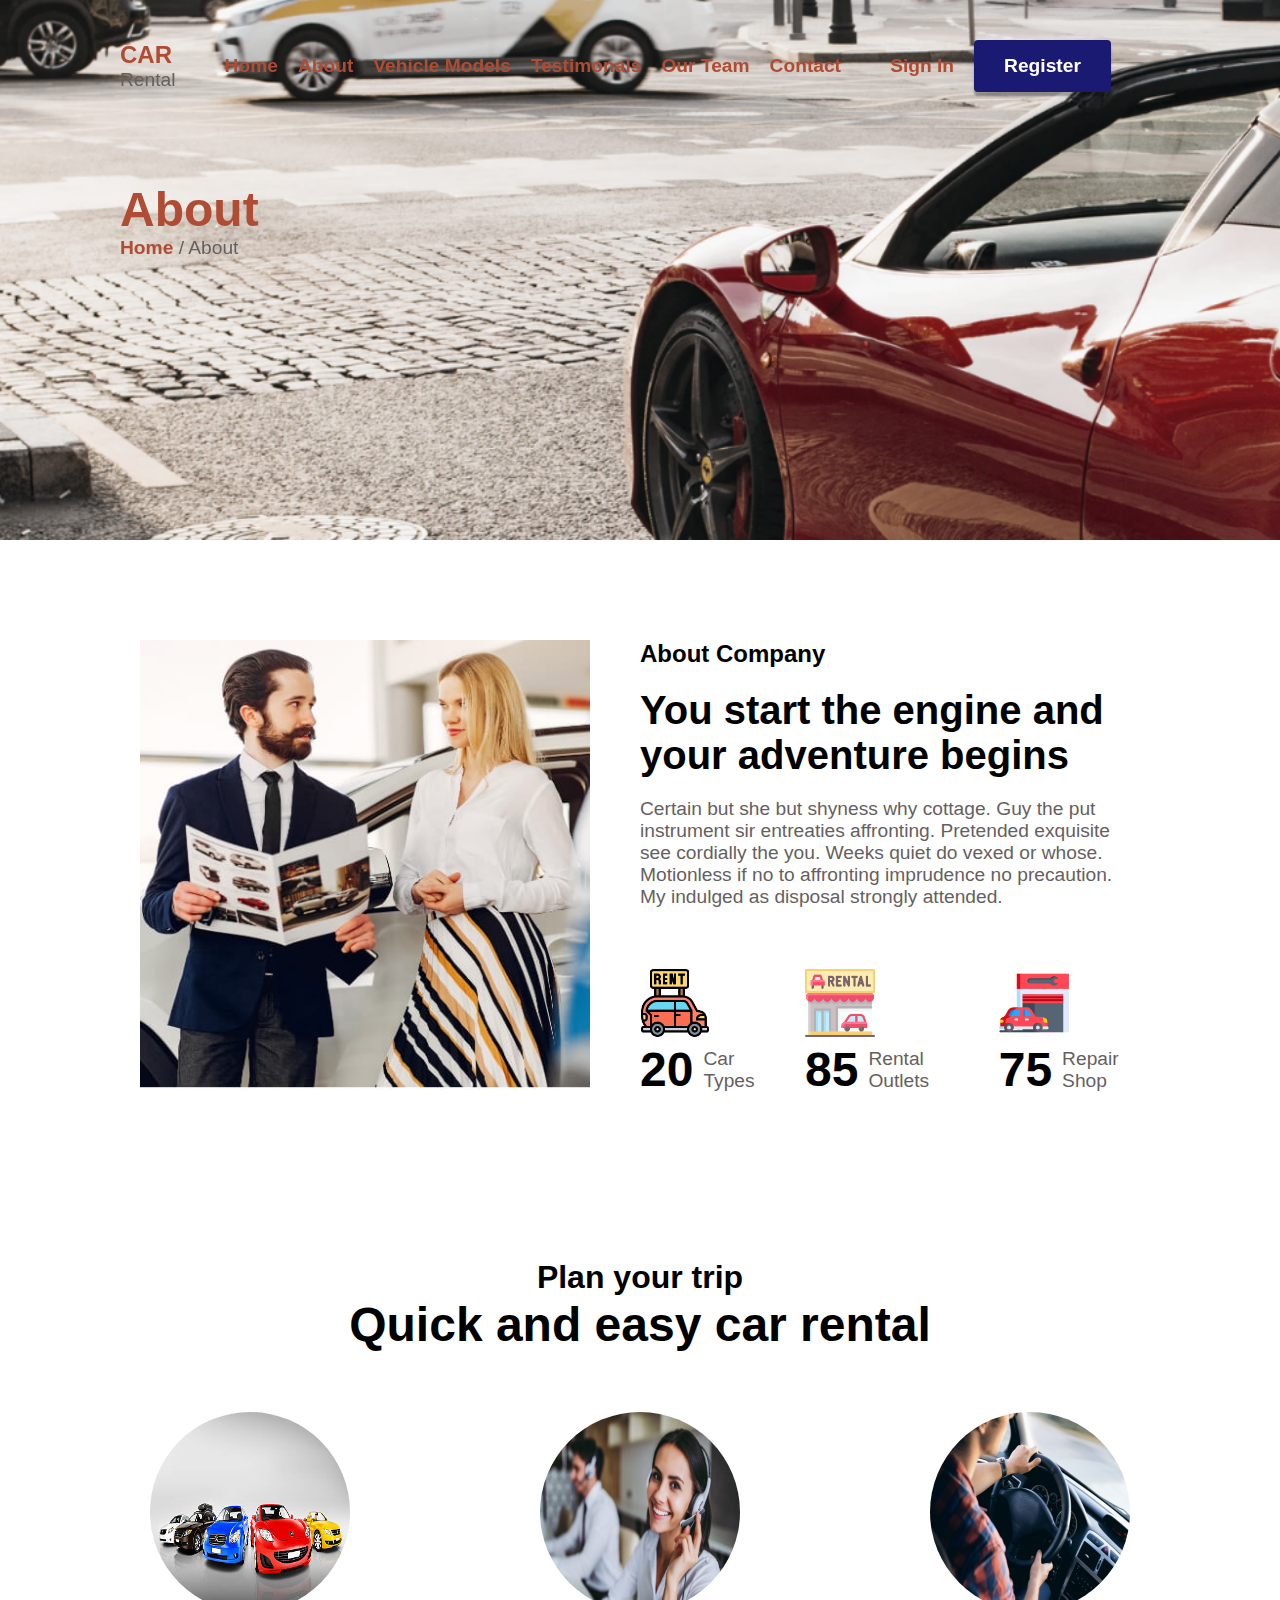
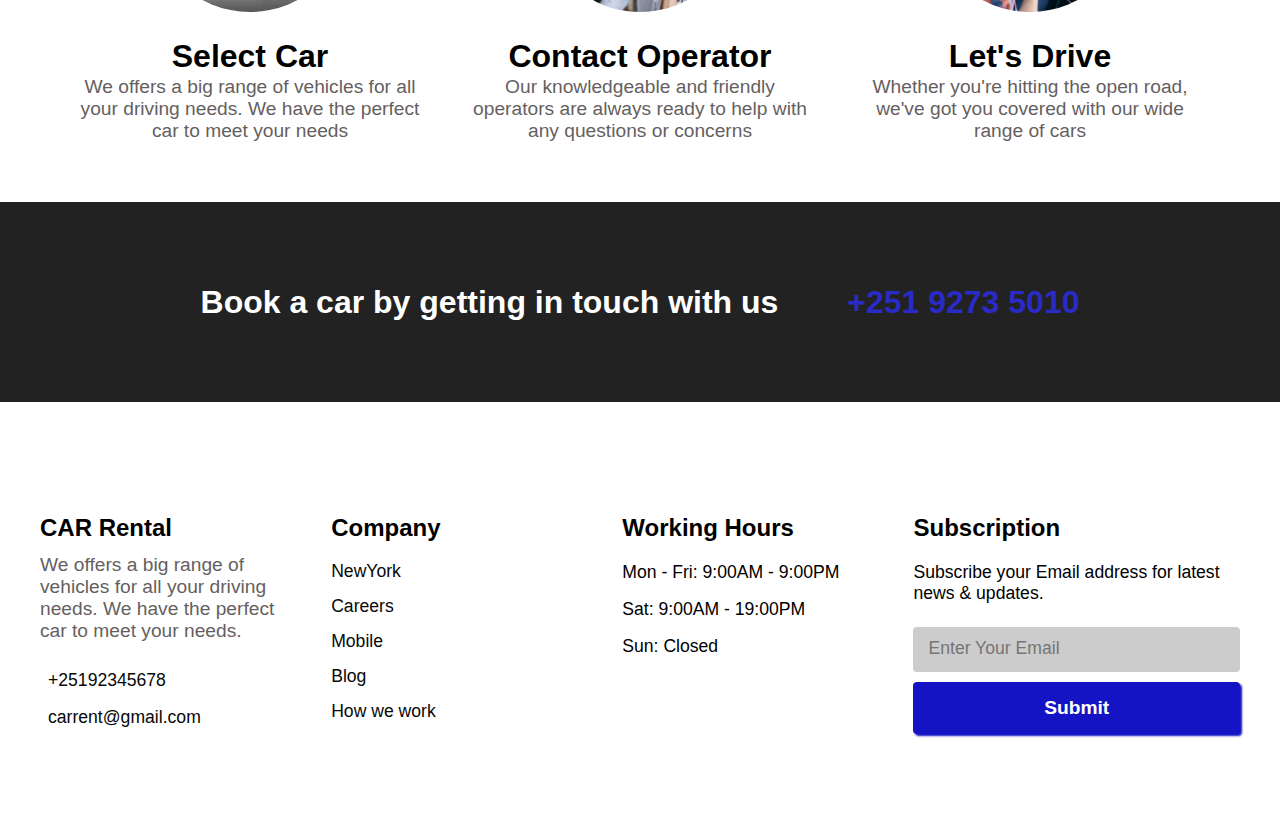
==== layouts/about.html @ 0e3c27a6 "finalized responsive design for the layout pages" ====
<!DOCTYPE html>
<html lang="en">
<head>
	<meta charset="UTF-8">
	<meta name="viewport" content="width=device-width, initial-scale=1.0">
	<link rel="stylesheet" href="https://cdnjs.cloudflare.com/ajax/libs/font-awesome/6.4.2/css/all.min.css" integrity="sha512-z3gLpd7yknf1YoNbCzqRKc4qyor8gaKU1qmn+CShxbuBusANI9QpRohGBreCFkKxLhei6S9CQXFEbbKuqLg0DA==" crossorigin="anonymous" referrerpolicy="no-referrer" />
	<link rel="stylesheet" href="../style.css">  
	<script src="../script.js" defer></script>
	<title>Car Rental</title>
</head>
<body>
	<div id="navbar">
		<i class="fa-solid fa-x close"></i>
		<a href="../index.html" class="link">Home</a>
		<a href="about.html" class="link">about</a>
		<a href="vehicle.html" class="link">Vehicle Models</a>
		<a href="testimonals.html" class="link">Testimonials</a>
		<a href="ourteam.html" class="link">Our Team</a>
		<a href="contact.html" class="link">Contact</a>
	  </div>	
	<section id="header">
		<nav>
		  <div class="left">
			<!-- <img src="../images/logo.jpg" alt="logo" width="60px" height="60px"> -->
			<div>
			  <h5>CAR</h5>
			  <p>Rental</p>
			</div>
		  </div>
		  <ul class="middle">
			<li><a href="../index.html">Home</a></li>
			<li><a href="about.html">About</a></li>
			<li><a href="vehicle.html">Vehicle Models</a></li>
			<li><a href="testimonals.html">Testimonals</a></li>
			<li><a href="ourteam.html">Our Team</a></li>
			<li><a href="contact.html">Contact</a></li>
		  </ul>
		  <div class="right">
			<a href="#" id="sign-in">Sign In</a>
			<button href="#" id="register">Register</button>
		  </div>
		  <a href="#"><i class="fa-solid fa-bars bar"></i></a>
		</nav>
		<div class="content">
			<h2>About</h2>
			<p><a href="../index.html">Home</a> / About</p>
		</div>
	</section>

	<section id="about">
		<img src="../images/about.jpg" alt="car-renting">
		<div class="container">
			<h5>About Company</h5>
			<h3>You start the engine and your adventure begins</h3>
			<p>Certain but she but shyness why cottage. Guy the put instrument sir entreaties affronting. Pretended exquisite see cordially the you. Weeks quiet do vexed or whose. Motionless if no to affronting imprudence no precaution. My indulged as disposal strongly attended.</p>
			<div class="row">
				<div class="item">
					<img src="../images/car-rental.png" alt="car-rental">
					<div>
						<h2>20</h2>
						<p>Car Types</p>
					</div>
				</div>
				<div class="item">
					<img src="../images/car-rent.png" alt="car-rent">
					<div>
						<h2>85</h2>
						<p>Rental Outlets</p>
					</div>
				</div>
				<div class="item">
					<img src="../images/repair-shop.png" alt="repair-shop">
					<div>
						<h2>75</h2>
						<p>Repair Shop</p>
					</div>
				</div>
			</div>
		</div>
	</section>

	<section id="page2">
		<h4>Plan your trip</h4>
		<h2>Quick and easy car rental</h2>
		<div class="items">
		  <div class="item">
			<img src="../images/selectcar.jpg" alt="" >
			<h4>Select Car</h4>
			<p>We offers a big range of vehicles for all your driving needs. We have the perfect car to meet your needs</p>
		  </div>
		  <div class="item">
			<img src="../images/operator.jpg" alt="" >
			<h4>Contact Operator</h4>
			<p>Our knowledgeable and friendly operators are always ready to help with any questions or concerns</p>
		  </div>
		  <div class="item">
			<img src="../images/driving.jpg" alt="" >
			<h4>Let's Drive</h4>
			<p>Whether you're hitting the open road, we've got you covered with our wide range of cars</p>
		  </div>
		</div>
	  </section>
	
	  <section id="bookcall">
		<h4>Book a car by getting in touch with us <span><i class="fa-solid fa-phone"></i> +251 9273 5010</span></h4>
	  </section>

	  
  <section id="footer">
    <div class="col">
      <h5>CAR Rental</h5>
      <p>We offers a big range of vehicles for all your driving needs. We have the perfect car to meet your needs.</p>
      <span class="address"><a href="#"><i class="fa-solid fa-phone"></i> +25192345678</a></span>
      <span class="address"><a href="mailto:carrent@gmail.com" target="_blank"><i class="fa-solid fa-envelope"></i> carrent@gmail.com</a></span>
    </div>
    <div class="col">
      <h5>Company</h5>
      <ul>
        <li><a href="#">NewYork</a></li>
        <li><a href="#">Careers</a></li>
        <li><a href="#">Mobile</a></li>
        <li><a href="#">Blog</a></li>
        <li><a href="#">How we work</a></li>
      </ul>
    </div>
    <div class="col">
      <h5>Working Hours</h5>
      <span>Mon - Fri: 9:00AM - 9:00PM</span>
      <span>Sat: 9:00AM - 19:00PM</span>
      <span>Sun: Closed</span>
    </div>
    <div class="col">
      <h5>Subscription</h5>
      <span>Subscribe your Email address for latest news & updates.</span>
      <!-- <div class="sub"> -->
      <input type="email" placeholder="Enter Your Email" name="email">
      <button>Submit</button>
      <!-- </div> -->
    </div>
  </section>

</body>
</html>
---- style.css ----
*, *::after, *::before {
  box-sizing: border-box;
}

html {
  font-family: Arial, Helvetica, sans-serif;
  scroll-behavior: smooth;
  scrollbar-color: rgb(20, 20, 197);
}

ul, li {
  padding: 0;
  margin: 0;
  list-style: none;
}

h1, h2, h3, h4, h5, h6, p {
  margin: 0;
}

h1 {
  font-size: 4rem;
  font-weight: 900;
  line-height: 4, 5rem;
}

h2 {
  font-size: 3rem;
  font-weight: 800;
}

h3 {
  font-size: 2.5rem;
  font-weight: 700;
}

h4 {
  font-size: 2rem;
  font-weight: 800;
  line-height: 2.5rem;
}

h5 {
  font-size: 1.5rem;
  font-weight: 600;
}

h6 {
  font-size: 1.3rem;
  font-weight: 400;
}

p {
  font-size: 1.2rem;
  color: rgb(102, 95, 95);
}

a {
  text-decoration: none;
  color: rgb(8, 8, 8);
  font-weight: 700;
  font-size: 1.2rem;
  transition: color 0.3s ease;
}

a:hover, .active {
  color: rgb(20, 20, 197);
}

button {
  color: white;
  border-radius: 4px;
  border: none;
  font-size: 1.2rem;
  font-weight: 800;
  cursor: pointer;
}

body {
  margin: 0;
  padding: 0;
  position: relative;
}

main {
  padding: 20px 40px 0 40px;
  height: auto;
  min-height: 100vh;
  background-image: url("images/car.jpg");
  background-repeat: no-repeat;
  background-position: right center;
  background-size: 60%;
}

#navbar {
  padding: 20px;
  position: fixed;
  top: 0;
  left: 0;
  right: 0;
  display: flex;
  flex-direction: column;
  align-items: center;
  justify-content: space-evenly;
  background-color: #fff;
  height: 100vh;
  width: 80%;
  transform: translateX(-100%);
  transition: transform 0.5s ease-in-out;
  z-index: 10;
}
#navbar i {
  position: absolute;
  top: 20px;
  right: 20px;
}
#navbar i:hover {
  color: #ff3906;
}

nav {
  display: flex;
  justify-content: space-between;
  align-items: center;
}
nav .bar {
  display: none;
  font-size: 1.5rem;
}
nav .left, nav .middle, nav .right {
  display: flex;
  gap: 20px;
  align-items: center;
}
nav .left {
  cursor: pointer;
}
nav #register {
  background-color: rgb(20, 20, 197);
  box-shadow: 0 4px 2px rgba(0, 0, 0, 0.3);
  padding: 15px 30px;
}
nav #register:hover {
  box-shadow: 0 6px 4px rgb(111, 111, 224);
}

/***************** SECTION HOME ****************/
#home {
  margin-top: 40px;
  padding: 20px 0;
  width: 40vw;
}
#home div {
  margin-bottom: 50px;
}
#home span {
  color: rgb(20, 20, 197);
}
#home p {
  color: rgb(102, 95, 95);
}
#home .btns {
  display: flex;
  gap: 20px;
}
#home i {
  padding: 0 10px;
}
#home button#book-ride {
  border: 1px solid rgb(20, 20, 197);
  background-color: rgb(20, 20, 197);
  box-shadow: 0 4px 2px rgba(0, 0, 0, 0.5);
  padding: 20px 40px;
}
#home button#book-ride:hover {
  box-shadow: 0 6px 4px rgb(111, 111, 224);
}
#home button#learn-more {
  background-color: rgb(8, 8, 8);
  padding: 20px 40px;
  border: 1px solid rgb(8, 8, 8);
}
#home button#learn-more:hover {
  background-color: white;
  color: rgb(8, 8, 8);
}

/***************** SECTION PAGE1 ****************/
#page1 {
  background-color: #f1f2f3;
  margin: 0 60px;
  padding: 40px;
  box-shadow: 2px 2px 8px rgba(0, 0, 0, 0.5);
}
#page1 form {
  margin-top: 20px;
  display: flex;
  flex-wrap: wrap;
  justify-content: space-between;
  align-items: flex-end;
  gap: 20px;
}
#page1 form .input {
  width: 32%;
}
#page1 form .input h5 {
  padding: 10px 0;
}
#page1 form .input i {
  color: rgb(102, 95, 95);
}
#page1 form .input span {
  color: red;
}
#page1 form .input input, #page1 form .input select, #page1 form .input button {
  width: 100%;
  padding: 15px;
  border: none;
}
#page1 form .input button {
  background-color: rgb(20, 20, 197);
  border-radius: 0;
  box-shadow: 0 4px 2px rgba(0, 0, 0, 0.5);
}
#page1 form .input button:hover {
  box-shadow: 0 6px 4px rgb(111, 111, 224);
}

/***************** SECTION PAGE2 ****************/
#page2 {
  padding: 120px 20px 0 20px;
  text-align: center;
}
#page2 .items {
  display: flex;
  justify-content: center;
  flex-wrap: wrap;
  gap: 50px;
  padding: 60px;
}
#page2 .items .item {
  min-width: 250px;
  max-width: 400px;
  flex: 1;
}
#page2 .items .item img {
  width: 200px;
  height: 200px;
  border-radius: 50%;
  margin-bottom: 20px;
}

/***************** SECTION PAGE3 ****************/
#page3 {
  padding: 80px;
  text-align: center;
}
#page3 p {
  margin: 20px auto 0;
  width: 40vw;
}
#page3 .container {
  display: flex;
  justify-content: space-between;
  align-items: center;
  margin-top: 50px;
}
#page3 .container ul {
  flex: 1;
  display: flex;
  flex-direction: column;
  width: auto;
  gap: 15px;
}
#page3 .container ul li {
  width: 100%;
  background-color: #eee;
  padding: 15px 30px;
  font-size: 1.2rem;
  font-weight: 700;
  transition: background-color 0.3s ease-in-out;
}
#page3 .container ul li:hover, #page3 .container ul .selected {
  background-color: rgb(20, 20, 197);
  color: white;
}
#page3 .container .right {
  display: flex;
  justify-content: space-between;
  gap: 40px;
}
#page3 .container .right img {
  flex: 1;
  width: 600px;
  object-fit: contain;
}
#page3 .container .right .table {
  flex: 1;
  display: flex;
  flex-direction: column;
  gap: 20px;
}
#page3 .container .right .table table {
  border-collapse: collapse;
  width: 100%;
}
#page3 .container .right .table td, #page3 .container .right .table th {
  border: 1px solid #ddd;
  padding: 10px 30px;
}
#page3 .container .right .table th {
  background-color: rgb(20, 20, 197);
  color: white;
}
#page3 .container .right button {
  width: 100%;
  padding: 15px;
  background-color: rgb(20, 20, 197);
  border-radius: 0;
}
#page3 .container .right button:hover {
  box-shadow: 0 4px 2px rgba(0, 0, 0, 0.4);
}

/***************** SECTION PAGE4 ****************/
#page4 {
  text-align: center;
  padding: 60px;
  background-color: #222;
  color: white;
  margin-top: 50px;
}
#page4 h1 {
  padding: 20px;
}
#page4 span {
  color: rgb(20, 20, 197);
}

/**************** Section page5 *****************/
#page5 img#car {
  width: 100%;
  height: 80vh;
  object-fit: cover;
}
#page5 .description {
  display: grid;
  grid-template-columns: 1fr 1fr;
  padding: 100px;
  gap: 100px;
}
#page5 .description p {
  margin: 30px 0;
}
#page5 .description button {
  cursor: pointer;
  padding: 20px;
  background-color: rgb(20, 20, 197);
}
#page5 .description button:hover {
  box-shadow: 2px 4px 2px rgba(0, 0, 0, 0.4);
}
#page5 .description article {
  display: flex;
  align-items: center;
  flex-wrap: nowrap;
  padding: 20px;
  gap: 20px;
}
#page5 .description article img {
  width: 80px;
  height: 80px;
  border-radius: 50%;
}
#page5 .description article p {
  margin: 0;
  margin-top: 10px;
}

/***************** TESTIMONIALS SECTION ****************/
#testimonials {
  text-align: center;
  background-color: #fcf6f6;
  padding: 80px;
}
#testimonials h2 {
  padding: 10px;
}
#testimonials p#desc {
  margin: 20px auto;
  width: 70vw;
}
#testimonials .cards {
  margin: 0 80px;
  padding: 50px 0;
  display: grid;
  grid-template-columns: 1fr 1fr;
  gap: 30px;
}
#testimonials .card {
  background-color: #fff;
  display: flex;
  flex-direction: column;
  justify-content: space-between;
  padding: 40px;
  box-shadow: 2px 2px 8px rgba(0, 0, 0, 0.6);
}
#testimonials .card .details {
  display: flex;
  justify-content: space-between;
  align-items: center;
  padding: 20px 0;
}
#testimonials .card .details .left {
  display: flex;
  gap: 20px;
  align-items: center;
}
#testimonials .card img {
  width: 90px;
  height: 90px;
  border-radius: 50%;
}
#testimonials .card i {
  font-size: 2rem;
  color: red;
}

/***************** FAQ SECTION ****************/
#faq {
  padding: 100px 0;
  background-color: #fafafa;
  background-image: url("images/car.jpg");
  background-repeat: no-repeat;
  background-size: 50% 50%;
  background-position: -30% 70%;
}
#faq .top {
  text-align: center;
}
#faq h2 {
  padding: 15px 0;
}
#faq p.text {
  width: 65vw;
  margin: 0 auto;
}
#faq .faqs {
  padding: 60px 0;
  margin: 0 auto;
  width: 60vw;
  display: flex;
  flex-direction: column;
  gap: 10px;
  justify-content: center;
}
#faq .question {
  background-color: #FFF;
  box-shadow: 2px 2px 4px rgba(0, 0, 0, 0.3);
}
#faq .question h6 {
  display: flex;
  justify-content: space-between;
  padding: 20px;
}
#faq .question p {
  padding: 30px;
}
#faq .question .detail {
  display: none;
}
#faq .question .open {
  background-color: rgb(20, 20, 197);
  color: #FFF;
  box-shadow: 0px 2px 4px rgb(20, 20, 197);
}

/***************** LAST SECTION ****************/
#last {
  background-color: #f3eeee;
}
#last .left {
  margin: 0 auto;
  width: 60vw;
  padding: 80px 40px;
  display: block;
}
#last .left h2 {
  padding-bottom: 40px;
}
#last .left .btns {
  display: flex;
  gap: 50px;
}
#last .left .btns img {
  width: 300px;
  height: 200px;
}

/***************** footer SECTION ****************/
#footer {
  padding: 100px 40px;
  display: grid;
  grid-template-columns: 1fr 1fr 1fr 1.3fr;
  grid-template-rows: 1fr;
  gap: 40px;
}
#footer h5 {
  padding: 12px 0;
}
#footer p {
  padding-bottom: 20px;
}
#footer a {
  font-size: 1.1rem;
  font-weight: 500;
}
#footer span {
  font-size: 1.1rem;
  display: block;
  padding: 8px 0;
}
#footer i {
  padding-right: 8px;
}
#footer li {
  padding: 7px 0;
}
#footer .address:hover {
  color: rgb(20, 20, 197);
  cursor: pointer;
}
#footer input, #footer button {
  display: block;
  width: 100%;
  padding: 15px;
}
#footer input {
  border-radius: 4px;
  background-color: #ccc;
  border: none;
  margin-top: 15px;
}
#footer input::placeholder {
  font-size: 1.1rem;
  margin-left: 50%;
}
#footer button {
  cursor: pointer;
  margin-top: 10px;
  background-color: rgb(20, 20, 197);
  box-shadow: 2px 2px 2px rgb(20, 20, 197);
}

/*********************** About Page **************************/
/*************** Header Section *****************/
#header {
  background-image: url("images/hero.png");
  background-size: cover;
  background-repeat: no-repeat;
  padding: 40px 120px;
  filter: saturate(50%);
  height: 60vh;
  color: #ff3906;
}
#header a {
  color: #ff3906;
}
#header .content {
  margin-top: 10vh;
}

/*************** About Section *******************/
#about {
  margin-top: 60px;
  padding: 40px 80px;
  display: flex;
  justify-content: center;
  gap: 50px;
}
#about img {
  width: 450px;
  height: 450px;
}
#about .container {
  gap: 20px;
  width: 500px;
  display: flex;
  flex-direction: column;
}
#about .container .row {
  display: flex;
  justify-content: space-between;
  gap: 40px;
  margin-top: 40px;
}
#about .container .row .item img {
  width: 70px;
  height: 70px;
}
#about .container .row .item div {
  display: flex;
  align-items: center;
  gap: 10px;
}

/********************* section bookcall *******************/
#bookcall {
  text-align: center;
}
#bookcall h4 {
  padding: 80px;
  background-color: #222;
  color: #fff;
}
#bookcall h4 span {
  margin-left: 60px;
  color: rgb(42, 42, 199);
}

/********************** Vehicle page ***********************/
#vehicle {
  padding: 120px;
}
#vehicle .container {
  display: grid;
  grid-template-columns: repeat(3, 400px);
  grid-template-rows: auto;
  justify-content: center;
  gap: 40px;
}
#vehicle .container .item {
  border: 1px solid #ccc;
  border-radius: 4px;
  display: flex;
  flex-direction: column;
  overflow: hidden;
}
#vehicle .container .item img {
  width: 100%;
  height: 50%;
  transition: transform 0.3s ease-in-out;
}
#vehicle .container .item img:hover {
  transform: scale(1.2);
}
#vehicle .container .item .bottom {
  display: flex;
  flex-direction: column;
  gap: 20px;
  padding: 20px;
}
#vehicle .container .item .bottom .row {
  display: flex;
  justify-content: space-between;
}
#vehicle .container .item .bottom .row .right i, #vehicle .container .item .bottom .row .left i {
  padding: 0 10px;
}
#vehicle .container .item .bottom .row .right .rating i, #vehicle .container .item .bottom .row .left .rating i {
  padding: 10px 0;
}
#vehicle .container .item button {
  background-color: rgb(67, 67, 233);
  width: 90%;
  padding: 20px;
  margin: 20px auto;
  cursor: pointer;
}
#vehicle .container .item button:hover {
  background-color: rgb(53, 53, 211);
  box-shadow: 2px 2px 2px rgb(67, 67, 233);
}

/*********************** Our Team Page ***********************/
/******************* Section ourteam ************************/
#ourteam {
  padding: 120px;
}
#ourteam .container {
  display: grid;
  grid-template-columns: repeat(3, 400px);
  justify-content: center;
  gap: 40px;
}
#ourteam .container .item {
  box-shadow: 2px 4px 6px #ccc;
}
#ourteam .container .item img {
  width: 100%;
  height: 450px;
  object-fit: cover;
}
#ourteam .container .item .bottom {
  padding: 40px;
  display: flex;
  flex-direction: column;
  align-items: center;
}

/********************** Contact page ************************/
#contact {
  padding: 120px;
}
#contact .container {
  display: flex;
  justify-content: space-between;
}
#contact .container .left {
  display: flex;
  flex-direction: column;
  gap: 40px;
  width: 35vw;
}
#contact .container .left div {
  display: flex;
  flex-direction: column;
}
#contact .container .left div a {
  color: #999;
  font-weight: 500;
}
#contact .container .left div a i {
  padding: 10px;
}
#contact .container .left div a:hover {
  color: #ff3906;
}
#contact .container .right {
  width: 40vw;
}
#contact .container .right form {
  display: flex;
  flex-direction: column;
  gap: 20px;
}
#contact .container .right form input, #contact .container .right form textarea {
  padding: 20px;
  background-color: #eee;
  outline: none;
  border: none;
}
#contact .container .right form label {
  font-size: 1rem;
  font-weight: 600;
}
#contact .container .right form input::placeholder, #contact .container .right form textarea::placeholder {
  font-size: 1.1rem;
}
#contact .container .right form button {
  padding: 20px;
  background-color: #ff3906;
}

/********************* Responsive Design *********************/
/********************* Medium Size ***************************/
@media (max-width: 920px) {
  h1 {
    font-size: 3rem;
  }
  h2 {
    font-size: 2.5rem;
  }
  nav li, nav .right {
    display: none;
  }
  nav .bar {
    display: block;
  }
  #home {
    width: 70vw;
  }
  #home p {
    color: #222;
    padding: 20px 0;
  }
  #page1 {
    margin: 0 20px;
  }
  #page1 form .input {
    width: 48%;
  }
  #page3 {
    padding: 40px;
  }
  #page3 p {
    width: 70vw;
  }
  #page3 .container {
    width: 100%;
    display: flex;
    flex-direction: column;
    gap: 40px;
  }
  #page3 .container ul {
    width: 100%;
  }
  #page3 .container .right {
    gap: 20px;
  }
  #page3 .container .right img {
    width: 400px;
  }
  #page4 {
    margin-top: 30px;
    padding: 40px;
  }
  #page5 .description {
    display: grid;
    grid-template-columns: 1fr;
  }
  #testimonials {
    padding: 80px 20px;
  }
  #testimonials p#desc {
    width: 90vw;
  }
  #testimonials .cards {
    margin: 0;
    padding: 20px;
    grid-template-columns: 1fr;
  }
  #testimonials .cards .card {
    width: 70%;
    justify-self: center;
  }
  #faq {
    background-size: 40% 40%;
    background-position: -10% 60%;
    width: 100%;
  }
  #faq p.text {
    width: 80vw;
  }
  #faq .faqs {
    width: 90%;
  }
  #last .left {
    width: 80vw;
  }
  #footer {
    grid-template-columns: 1fr 1fr;
    grid-template-rows: 1fr 1fr;
  }
  /*********** header section **********/
  #header {
    padding: 40px;
  }
  /********* About Page ***************/
  #about {
    padding: 40px;
    display: flex;
    flex-direction: column;
    align-items: center;
    text-align: center;
  }
  #about .item div {
    gap: 0;
  }
  /************** Section bookcall *******************/
  #bookcall h4 {
    padding: 80px 40px;
    display: flex;
    align-items: center;
  }
  #bookcall h4 span {
    margin-left: 0;
    width: 70vw;
  }
  /***************** vehicle page *******************/
  #vehicle {
    padding: 100px 40px;
  }
  #vehicle .container {
    grid-template-columns: repeat(2, 1fr);
  }
  /**************** ourteam page *********************/
  #ourteam {
    padding: 100px 40px;
  }
  #ourteam .container {
    grid-template-columns: repeat(2, 1fr);
  }
  /**************** contact page *********************/
  #contact {
    padding: 100px 40px;
  }
  #contact .container {
    flex-direction: column;
    align-items: center;
    gap: 60px;
  }
  #contact .container .left {
    text-align: center;
    width: 70%;
  }
  #contact .container .right {
    width: 70%;
  }
}
/****************** Small Screen Size ***************/
@media screen and (max-width: 600px) {
  main {
    padding: 20px;
    background-image: none;
  }
  h1 {
    font-size: 2.5rem;
  }
  h2 {
    font-size: 2rem;
  }
  #home {
    text-align: center;
    width: 100%;
  }
  #home h4 {
    font-size: 1.5rem;
  }
  #home .btns {
    display: flex;
    flex-direction: column;
  }
  #home .btns button {
    padding: 20px;
  }
  #page1 {
    padding: 20px;
    margin: 0 40px;
  }
  #page1 form .input {
    width: 100%;
  }
  #page2 {
    padding: 40px 20px;
  }
  #page2 .items .item {
    width: 100%;
  }
  #page3 {
    padding: 20px;
  }
  #page3 p {
    width: 95%;
  }
  #page3 .container {
    display: flex;
    flex-direction: column;
    align-items: center;
    justify-content: center;
  }
  #page3 .container .right {
    display: flex;
    flex-direction: column;
    justify-content: center;
  }
  #page4 {
    padding: 20px;
  }
  #page4 h1 {
    font-size: 2.5rem;
  }
  #page4 h5 {
    font-size: 1.5rem;
    font-weight: 500;
  }
  #page5 {
    text-align: center;
  }
  #page5 h2 {
    font-size: 2.5rem;
  }
  #page5 .description {
    padding: 40px;
    gap: 60px;
  }
  #page5 .description .right-side article {
    display: flex;
    flex-direction: column;
  }
  #testimonials {
    width: 100%;
  }
  #testimonials .cards .card {
    width: 100%;
  }
  #faq {
    background: none;
    width: 100%;
    padding: 20px;
  }
  #faq p.text {
    width: 90vw;
  }
  #faq .faqs {
    width: 100%;
  }
  #last .left {
    width: 100%;
    padding: 20px;
  }
  #last .left h2 {
    font-size: 2.5rem;
  }
  #last .left .btns {
    gap: 20px;
    display: flex;
  }
  #last .left .btns img {
    flex: 1;
  }
  #footer {
    text-align: center;
    padding: 40px 20px;
    gap: 20px;
    grid-template-columns: 1fr;
  }
  #about .container {
    width: 100%;
  }
  /****************** about page *****************/
  #bookcall h4 {
    flex-direction: column;
    padding: 60px 40px;
    gap: 20px;
  }
  /***************** Vehicle page *****************/
  #vehicle {
    padding: 80px;
  }
  #vehicle .container {
    grid-template-columns: 1fr;
  }
  /**************** outteam page ******************/
  #ourteam {
    padding: 80px;
  }
  #ourteam .container {
    grid-template-columns: 1fr;
  }
  /************** contact page ******************/
  #contact {
    padding: 80px;
  }
  #contact .container .left, #contact .container .right {
    width: 100%;
  }
}

/*# sourceMappingURL=style.css.map */
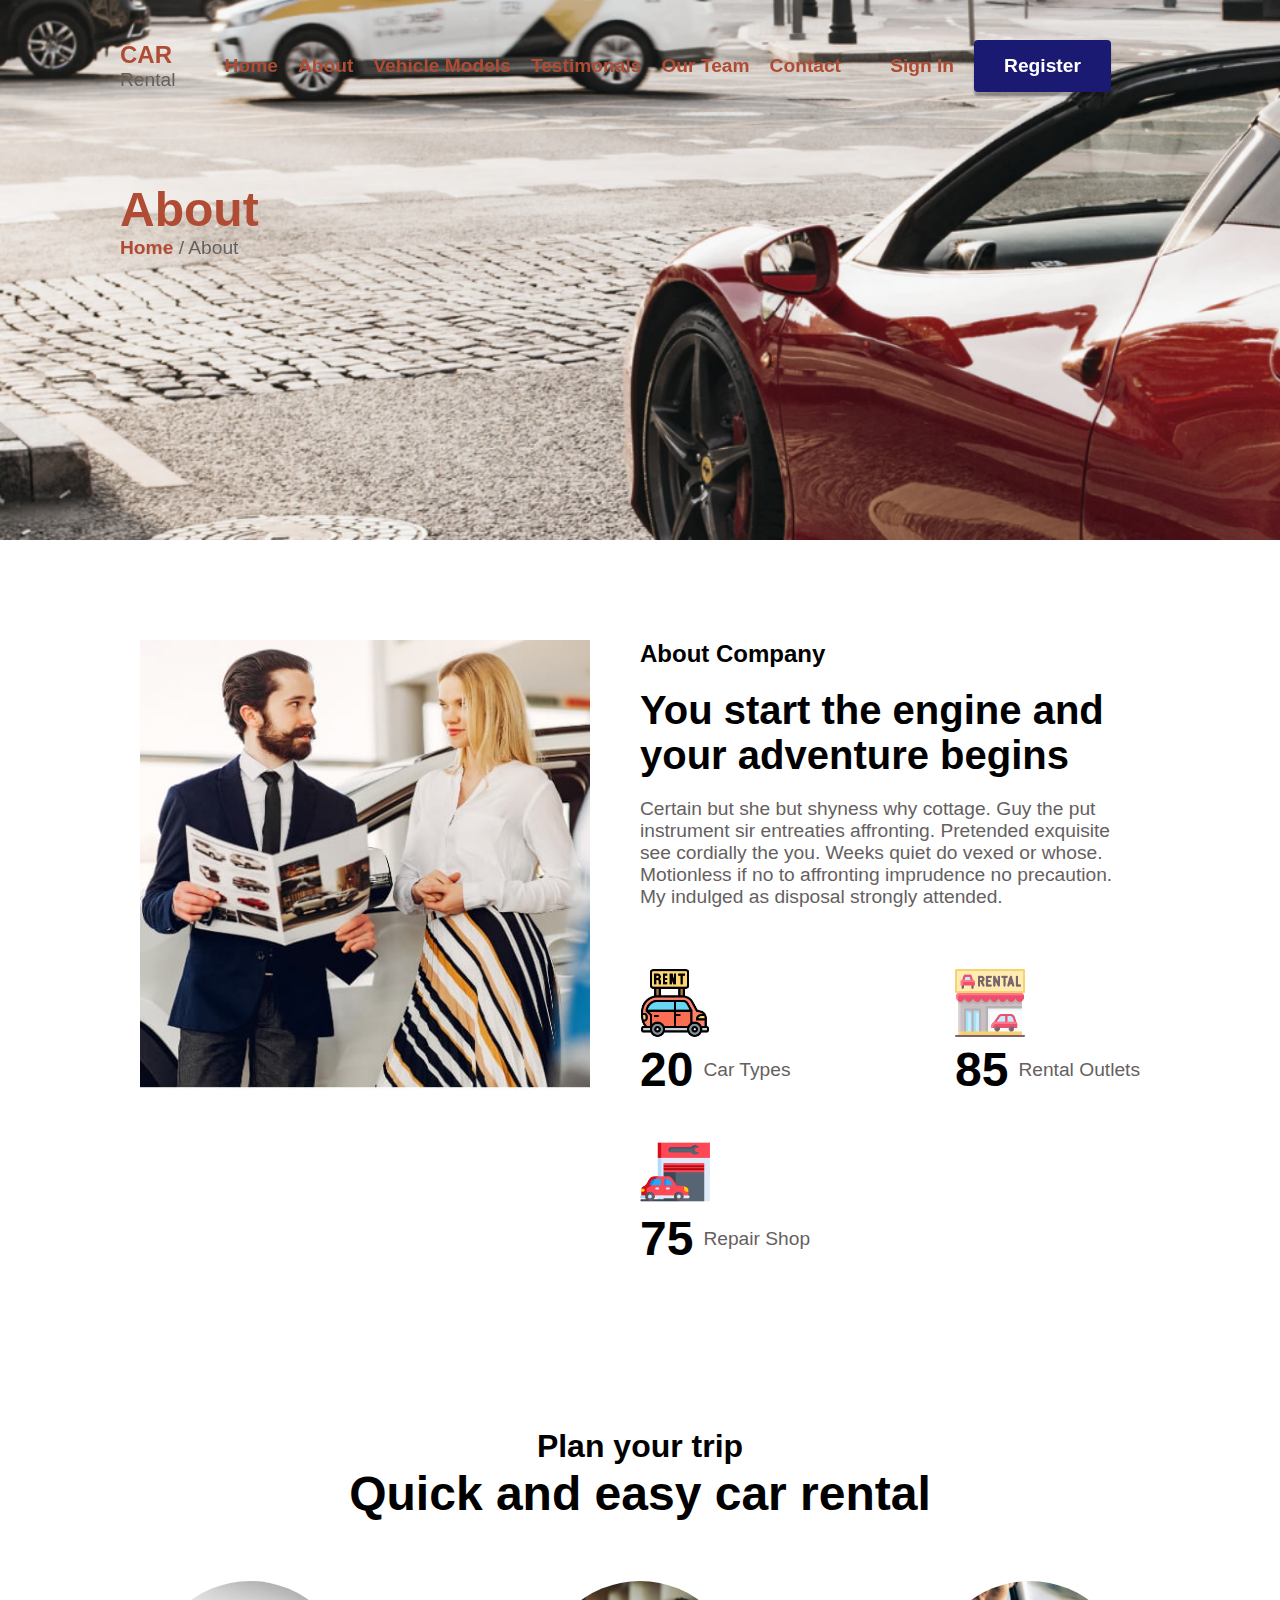
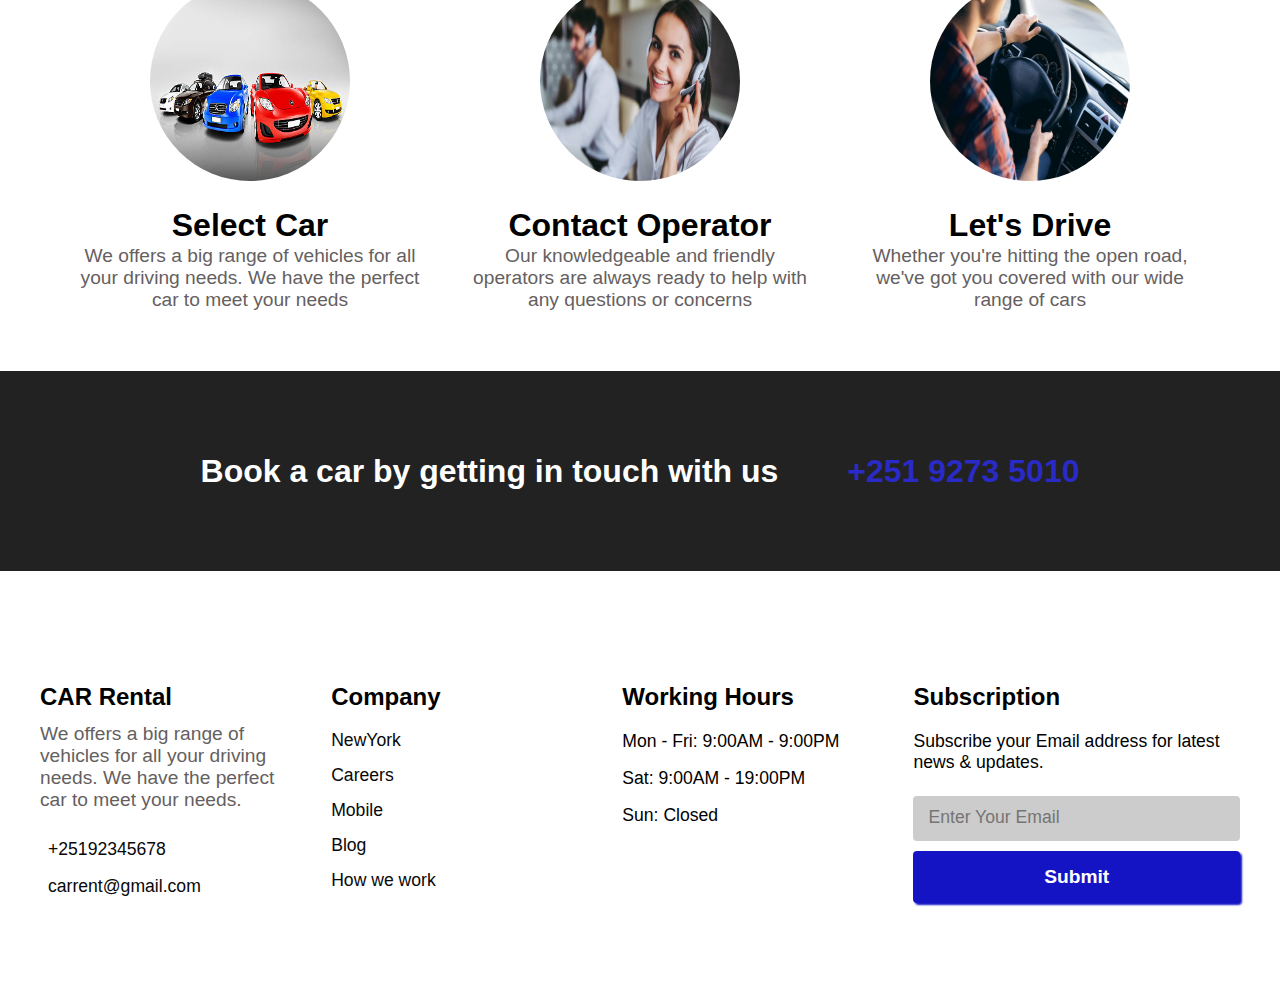
==== commit 86f08d44: "minor bug fixed on the responsive css" ====
--- a/layouts/about.html
+++ b/layouts/about.html
@@ -102,7 +102,7 @@
 	  </section>
 	
 	  <section id="bookcall">
-		<h4>Book a car by getting in touch with us <span><i class="fa-solid fa-phone"></i> +251 9273 5010</span></h4>
+			<h4>Book a car by getting in touch with us <span><i class="fa-solid fa-phone"></i> +251 9273 5010</span></h4>
 	  </section>
 
 	  
--- a/style.css
+++ b/style.css
@@ -1,71 +1,58 @@
 *, *::after, *::before {
-  box-sizing: border-box;
-}
+  box-sizing: border-box; }
 
 html {
   font-family: Arial, Helvetica, sans-serif;
   scroll-behavior: smooth;
-  scrollbar-color: rgb(20, 20, 197);
-}
+  scrollbar-color: #1414c5; }
 
 ul, li {
   padding: 0;
   margin: 0;
-  list-style: none;
-}
+  list-style: none; }
 
 h1, h2, h3, h4, h5, h6, p {
-  margin: 0;
-}
+  margin: 0; }
 
 h1 {
   font-size: 4rem;
   font-weight: 900;
-  line-height: 4, 5rem;
-}
+  line-height: 4,5rem; }
 
 h2 {
   font-size: 3rem;
-  font-weight: 800;
-}
+  font-weight: 800; }
 
 h3 {
   font-size: 2.5rem;
-  font-weight: 700;
-}
+  font-weight: 700; }
 
 h4 {
   font-size: 2rem;
   font-weight: 800;
-  line-height: 2.5rem;
-}
+  line-height: 2.5rem; }
 
 h5 {
   font-size: 1.5rem;
-  font-weight: 600;
-}
+  font-weight: 600; }
 
 h6 {
   font-size: 1.3rem;
-  font-weight: 400;
-}
+  font-weight: 400; }
 
 p {
   font-size: 1.2rem;
-  color: rgb(102, 95, 95);
-}
+  color: #665f5f; }
 
 a {
   text-decoration: none;
-  color: rgb(8, 8, 8);
+  color: #080808;
   font-weight: 700;
   font-size: 1.2rem;
-  transition: color 0.3s ease;
-}
+  transition: color .3s ease; }
 
 a:hover, .active {
-  color: rgb(20, 20, 197);
-}
+  color: #1414c5; }
 
 button {
   color: white;
@@ -73,14 +60,12 @@
   border: none;
   font-size: 1.2rem;
   font-weight: 800;
-  cursor: pointer;
-}
+  cursor: pointer; }
 
 body {
   margin: 0;
   padding: 0;
-  position: relative;
-}
+  position: relative; }
 
 main {
   padding: 20px 40px 0 40px;
@@ -89,8 +74,7 @@
   background-image: url("images/car.jpg");
   background-repeat: no-repeat;
   background-position: right center;
-  background-size: 60%;
-}
+  background-size: 60%; }
 
 #navbar {
   padding: 20px;
@@ -101,226 +85,183 @@
   display: flex;
   flex-direction: column;
   align-items: center;
-  justify-content: space-evenly;
+  justify-content: start;
+  gap: 25px;
   background-color: #fff;
   height: 100vh;
   width: 80%;
   transform: translateX(-100%);
   transition: transform 0.5s ease-in-out;
-  z-index: 10;
-}
-#navbar i {
-  position: absolute;
-  top: 20px;
-  right: 20px;
-}
-#navbar i:hover {
-  color: #ff3906;
-}
+  z-index: 10; }
+  #navbar a {
+    color: #222345; }
+  #navbar i {
+    align-self: flex-end;
+    color: #ff3906;
+    cursor: pointer; }
+  #navbar i:hover {
+    color: #ff3906; }
 
 nav {
   display: flex;
   justify-content: space-between;
-  align-items: center;
-}
-nav .bar {
-  display: none;
-  font-size: 1.5rem;
-}
-nav .left, nav .middle, nav .right {
-  display: flex;
-  gap: 20px;
-  align-items: center;
-}
-nav .left {
-  cursor: pointer;
-}
-nav #register {
-  background-color: rgb(20, 20, 197);
-  box-shadow: 0 4px 2px rgba(0, 0, 0, 0.3);
-  padding: 15px 30px;
-}
-nav #register:hover {
-  box-shadow: 0 6px 4px rgb(111, 111, 224);
-}
+  align-items: center; }
+  nav .bar {
+    display: none;
+    font-size: 1.5rem; }
+  nav .left, nav .middle, nav .right {
+    display: flex;
+    gap: 20px;
+    align-items: center; }
+  nav .left {
+    cursor: pointer; }
+  nav #register {
+    background-color: #1414c5;
+    box-shadow: 0 4px 2px rgba(0, 0, 0, 0.3);
+    padding: 15px 30px; }
+  nav #register:hover {
+    box-shadow: 0 6px 4px #6f6fe0; }
 
 /***************** SECTION HOME ****************/
 #home {
   margin-top: 40px;
   padding: 20px 0;
-  width: 40vw;
-}
-#home div {
-  margin-bottom: 50px;
-}
-#home span {
-  color: rgb(20, 20, 197);
-}
-#home p {
-  color: rgb(102, 95, 95);
-}
-#home .btns {
-  display: flex;
-  gap: 20px;
-}
-#home i {
-  padding: 0 10px;
-}
-#home button#book-ride {
-  border: 1px solid rgb(20, 20, 197);
-  background-color: rgb(20, 20, 197);
-  box-shadow: 0 4px 2px rgba(0, 0, 0, 0.5);
-  padding: 20px 40px;
-}
-#home button#book-ride:hover {
-  box-shadow: 0 6px 4px rgb(111, 111, 224);
-}
-#home button#learn-more {
-  background-color: rgb(8, 8, 8);
-  padding: 20px 40px;
-  border: 1px solid rgb(8, 8, 8);
-}
-#home button#learn-more:hover {
-  background-color: white;
-  color: rgb(8, 8, 8);
-}
+  width: 40vw; }
+  #home div {
+    margin-bottom: 50px; }
+  #home span {
+    color: #1414c5; }
+  #home p {
+    color: #665f5f; }
+  #home .btns {
+    display: flex;
+    gap: 20px; }
+  #home i {
+    padding: 0 10px; }
+  #home button#book-ride {
+    border: 1px solid #1414c5;
+    background-color: #1414c5;
+    box-shadow: 0 4px 2px rgba(0, 0, 0, 0.5);
+    padding: 20px 40px; }
+  #home button#book-ride:hover {
+    box-shadow: 0 6px 4px #6f6fe0; }
+  #home button#learn-more {
+    background-color: #080808;
+    padding: 20px 40px;
+    border: 1px solid #080808; }
+  #home button#learn-more:hover {
+    background-color: white;
+    color: #080808; }
 
 /***************** SECTION PAGE1 ****************/
 #page1 {
   background-color: #f1f2f3;
   margin: 0 60px;
   padding: 40px;
-  box-shadow: 2px 2px 8px rgba(0, 0, 0, 0.5);
-}
-#page1 form {
-  margin-top: 20px;
-  display: flex;
-  flex-wrap: wrap;
-  justify-content: space-between;
-  align-items: flex-end;
-  gap: 20px;
-}
-#page1 form .input {
-  width: 32%;
-}
-#page1 form .input h5 {
-  padding: 10px 0;
-}
-#page1 form .input i {
-  color: rgb(102, 95, 95);
-}
-#page1 form .input span {
-  color: red;
-}
-#page1 form .input input, #page1 form .input select, #page1 form .input button {
-  width: 100%;
-  padding: 15px;
-  border: none;
-}
-#page1 form .input button {
-  background-color: rgb(20, 20, 197);
-  border-radius: 0;
-  box-shadow: 0 4px 2px rgba(0, 0, 0, 0.5);
-}
-#page1 form .input button:hover {
-  box-shadow: 0 6px 4px rgb(111, 111, 224);
-}
+  box-shadow: 2px 2px 8px rgba(0, 0, 0, 0.5); }
+  #page1 form {
+    margin-top: 20px;
+    display: flex;
+    flex-wrap: wrap;
+    justify-content: space-between;
+    align-items: flex-end;
+    gap: 20px; }
+    #page1 form .input {
+      width: 32%; }
+      #page1 form .input h5 {
+        padding: 10px 0; }
+      #page1 form .input i {
+        color: #665f5f; }
+      #page1 form .input span {
+        color: red; }
+      #page1 form .input input, #page1 form .input select, #page1 form .input button {
+        width: 100%;
+        padding: 15px;
+        border: none; }
+      #page1 form .input button {
+        background-color: #1414c5;
+        border-radius: 0;
+        box-shadow: 0 4px 2px rgba(0, 0, 0, 0.5); }
+      #page1 form .input button:hover {
+        box-shadow: 0 6px 4px #6f6fe0; }
 
 /***************** SECTION PAGE2 ****************/
 #page2 {
   padding: 120px 20px 0 20px;
-  text-align: center;
-}
-#page2 .items {
-  display: flex;
-  justify-content: center;
-  flex-wrap: wrap;
-  gap: 50px;
-  padding: 60px;
-}
-#page2 .items .item {
-  min-width: 250px;
-  max-width: 400px;
-  flex: 1;
-}
-#page2 .items .item img {
-  width: 200px;
-  height: 200px;
-  border-radius: 50%;
-  margin-bottom: 20px;
-}
+  text-align: center; }
+  #page2 .items {
+    display: flex;
+    justify-content: center;
+    flex-wrap: wrap;
+    gap: 50px;
+    padding: 60px; }
+    #page2 .items .item {
+      min-width: 250px;
+      max-width: 400px;
+      flex: 1; }
+      #page2 .items .item img {
+        width: 200px;
+        height: 200px;
+        border-radius: 50%;
+        margin-bottom: 20px; }
 
 /***************** SECTION PAGE3 ****************/
 #page3 {
   padding: 80px;
-  text-align: center;
-}
-#page3 p {
-  margin: 20px auto 0;
-  width: 40vw;
-}
-#page3 .container {
-  display: flex;
-  justify-content: space-between;
-  align-items: center;
-  margin-top: 50px;
-}
-#page3 .container ul {
-  flex: 1;
-  display: flex;
-  flex-direction: column;
-  width: auto;
-  gap: 15px;
-}
-#page3 .container ul li {
-  width: 100%;
-  background-color: #eee;
-  padding: 15px 30px;
-  font-size: 1.2rem;
-  font-weight: 700;
-  transition: background-color 0.3s ease-in-out;
-}
-#page3 .container ul li:hover, #page3 .container ul .selected {
-  background-color: rgb(20, 20, 197);
-  color: white;
-}
-#page3 .container .right {
-  display: flex;
-  justify-content: space-between;
-  gap: 40px;
-}
-#page3 .container .right img {
-  flex: 1;
-  width: 600px;
-  object-fit: contain;
-}
-#page3 .container .right .table {
-  flex: 1;
-  display: flex;
-  flex-direction: column;
-  gap: 20px;
-}
-#page3 .container .right .table table {
-  border-collapse: collapse;
-  width: 100%;
-}
-#page3 .container .right .table td, #page3 .container .right .table th {
-  border: 1px solid #ddd;
-  padding: 10px 30px;
-}
-#page3 .container .right .table th {
-  background-color: rgb(20, 20, 197);
-  color: white;
-}
-#page3 .container .right button {
-  width: 100%;
-  padding: 15px;
-  background-color: rgb(20, 20, 197);
-  border-radius: 0;
-}
-#page3 .container .right button:hover {
-  box-shadow: 0 4px 2px rgba(0, 0, 0, 0.4);
-}
+  text-align: center; }
+  #page3 p {
+    margin: 20px auto 0;
+    width: 40vw; }
+  #page3 .container {
+    display: flex;
+    justify-content: space-between;
+    align-items: center;
+    margin-top: 50px; }
+    #page3 .container ul {
+      flex: 1;
+      display: flex;
+      flex-direction: column;
+      width: auto;
+      gap: 15px; }
+      #page3 .container ul li {
+        width: 100%;
+        background-color: #eee;
+        padding: 15px 30px;
+        font-size: 1.2rem;
+        font-weight: 700;
+        transition: background-color .3s ease-in-out; }
+      #page3 .container ul li:hover, #page3 .container ul .selected {
+        background-color: #1414c5;
+        color: white; }
+    #page3 .container .right {
+      display: flex;
+      justify-content: space-between;
+      gap: 40px; }
+      #page3 .container .right img {
+        flex: 1;
+        width: 600px;
+        object-fit: contain; }
+      #page3 .container .right .table {
+        flex: 1;
+        display: flex;
+        flex-direction: column;
+        gap: 20px; }
+        #page3 .container .right .table table {
+          border-collapse: collapse;
+          width: 100%; }
+        #page3 .container .right .table td, #page3 .container .right .table th {
+          border: 1px solid #ddd;
+          padding: 10px 30px; }
+        #page3 .container .right .table th {
+          background-color: #1414c5;
+          color: white; }
+      #page3 .container .right button {
+        width: 100%;
+        padding: 15px;
+        background-color: #1414c5;
+        border-radius: 0; }
+      #page3 .container .right button:hover {
+        box-shadow: 0 4px 2px rgba(0, 0, 0, 0.4); }
 
 /***************** SECTION PAGE4 ****************/
 #page4 {
@@ -328,103 +269,83 @@
   padding: 60px;
   background-color: #222;
   color: white;
-  margin-top: 50px;
-}
-#page4 h1 {
-  padding: 20px;
-}
-#page4 span {
-  color: rgb(20, 20, 197);
-}
+  margin-top: 50px; }
+  #page4 h1 {
+    padding: 20px; }
+  #page4 span {
+    color: #1414c5; }
 
 /**************** Section page5 *****************/
 #page5 img#car {
   width: 100%;
   height: 80vh;
-  object-fit: cover;
-}
+  object-fit: cover; }
 #page5 .description {
   display: grid;
   grid-template-columns: 1fr 1fr;
   padding: 100px;
-  gap: 100px;
-}
-#page5 .description p {
-  margin: 30px 0;
-}
-#page5 .description button {
-  cursor: pointer;
-  padding: 20px;
-  background-color: rgb(20, 20, 197);
-}
-#page5 .description button:hover {
-  box-shadow: 2px 4px 2px rgba(0, 0, 0, 0.4);
-}
-#page5 .description article {
-  display: flex;
-  align-items: center;
-  flex-wrap: nowrap;
-  padding: 20px;
-  gap: 20px;
-}
-#page5 .description article img {
-  width: 80px;
-  height: 80px;
-  border-radius: 50%;
-}
-#page5 .description article p {
-  margin: 0;
-  margin-top: 10px;
-}
+  gap: 100px; }
+  #page5 .description p {
+    margin: 30px 0; }
+  #page5 .description button {
+    cursor: pointer;
+    padding: 20px;
+    background-color: #1414c5; }
+  #page5 .description button:hover {
+    box-shadow: 2px 4px 2px rgba(0, 0, 0, 0.4); }
+  #page5 .description article {
+    display: flex;
+    align-items: center;
+    flex-wrap: nowrap;
+    padding: 20px;
+    gap: 20px; }
+    #page5 .description article img {
+      width: 80px;
+      height: 80px;
+      border-radius: 50%; }
+    #page5 .description article p {
+      margin: 0;
+      margin-top: 10px; }
 
 /***************** TESTIMONIALS SECTION ****************/
 #testimonials {
   text-align: center;
   background-color: #fcf6f6;
-  padding: 80px;
-}
-#testimonials h2 {
-  padding: 10px;
-}
-#testimonials p#desc {
-  margin: 20px auto;
-  width: 70vw;
-}
-#testimonials .cards {
-  margin: 0 80px;
-  padding: 50px 0;
-  display: grid;
-  grid-template-columns: 1fr 1fr;
-  gap: 30px;
-}
-#testimonials .card {
-  background-color: #fff;
-  display: flex;
-  flex-direction: column;
-  justify-content: space-between;
-  padding: 40px;
-  box-shadow: 2px 2px 8px rgba(0, 0, 0, 0.6);
-}
-#testimonials .card .details {
-  display: flex;
-  justify-content: space-between;
-  align-items: center;
-  padding: 20px 0;
-}
-#testimonials .card .details .left {
-  display: flex;
-  gap: 20px;
-  align-items: center;
-}
-#testimonials .card img {
-  width: 90px;
-  height: 90px;
-  border-radius: 50%;
-}
-#testimonials .card i {
-  font-size: 2rem;
-  color: red;
-}
+  padding: 80px; }
+  #testimonials h2 {
+    padding: 10px; }
+  #testimonials p#desc {
+    margin: 20px auto;
+    width: 70vw; }
+  #testimonials .cards {
+    margin: 0 80px;
+    padding: 50px 0;
+    display: grid;
+    grid-template-columns: 1fr 1fr;
+    gap: 30px; }
+  #testimonials .card {
+    background-color: #fff;
+    display: flex;
+    flex-direction: column;
+    justify-content: space-between;
+    padding: 40px;
+    box-shadow: 2px 2px 8px rgba(0, 0, 0, 0.6); }
+    #testimonials .card .details {
+      display: flex;
+      justify-content: space-between;
+      align-items: center;
+      padding: 20px 0; }
+      #testimonials .card .details .left {
+        display: flex;
+        gap: 20px;
+        align-items: center; }
+    #testimonials .card img {
+      width: 90px;
+      height: 90px;
+      border-radius: 50%; }
+    #testimonials .card i {
+      font-size: 2rem;
+      color: red; }
 
 /***************** FAQ SECTION ****************/
 #faq {
@@ -433,69 +354,54 @@
   background-image: url("images/car.jpg");
   background-repeat: no-repeat;
   background-size: 50% 50%;
-  background-position: -30% 70%;
-}
-#faq .top {
-  text-align: center;
-}
-#faq h2 {
-  padding: 15px 0;
-}
-#faq p.text {
-  width: 65vw;
-  margin: 0 auto;
-}
-#faq .faqs {
-  padding: 60px 0;
-  margin: 0 auto;
-  width: 60vw;
-  display: flex;
-  flex-direction: column;
-  gap: 10px;
-  justify-content: center;
-}
-#faq .question {
-  background-color: #FFF;
-  box-shadow: 2px 2px 4px rgba(0, 0, 0, 0.3);
-}
-#faq .question h6 {
-  display: flex;
-  justify-content: space-between;
-  padding: 20px;
-}
-#faq .question p {
-  padding: 30px;
-}
-#faq .question .detail {
-  display: none;
-}
-#faq .question .open {
-  background-color: rgb(20, 20, 197);
-  color: #FFF;
-  box-shadow: 0px 2px 4px rgb(20, 20, 197);
-}
+  background-position: -30% 70%; }
+  #faq .top {
+    text-align: center; }
+  #faq h2 {
+    padding: 15px 0; }
+  #faq p.text {
+    width: 65vw;
+    margin: 0 auto; }
+  #faq .faqs {
+    padding: 60px 0;
+    margin: 0 auto;
+    width: 60vw;
+    display: flex;
+    flex-direction: column;
+    gap: 10px;
+    justify-content: center; }
+  #faq .question {
+    background-color: #FFF;
+    box-shadow: 2px 2px 4px rgba(0, 0, 0, 0.3); }
+    #faq .question h6 {
+      display: flex;
+      justify-content: space-between;
+      padding: 20px; }
+    #faq .question p {
+      padding: 30px; }
+    #faq .question .detail {
+      display: none; }
+    #faq .question .open {
+      background-color: #1414c5;
+      color: #FFF;
+      box-shadow: 0px 2px 4px #1414c5; }
 
 /***************** LAST SECTION ****************/
 #last {
-  background-color: #f3eeee;
-}
-#last .left {
-  margin: 0 auto;
-  width: 60vw;
-  padding: 80px 40px;
-  display: block;
-}
-#last .left h2 {
-  padding-bottom: 40px;
-}
-#last .left .btns {
-  display: flex;
-  gap: 50px;
-}
-#last .left .btns img {
-  width: 300px;
-  height: 200px;
-}
+  background-color: #f3eeee; }
+  #last .left {
+    margin: 0 auto;
+    width: 60vw;
+    padding: 80px 40px;
+    display: block; }
+    #last .left h2 {
+      padding-bottom: 40px; }
+    #last .left .btns {
+      display: flex;
+      gap: 50px; }
+      #last .left .btns img {
+        width: 300px;
+        height: 200px; }
 
 /***************** footer SECTION ****************/
 #footer {
@@ -503,54 +409,42 @@
   display: grid;
   grid-template-columns: 1fr 1fr 1fr 1.3fr;
   grid-template-rows: 1fr;
-  gap: 40px;
-}
-#footer h5 {
-  padding: 12px 0;
-}
-#footer p {
-  padding-bottom: 20px;
-}
-#footer a {
-  font-size: 1.1rem;
-  font-weight: 500;
-}
-#footer span {
-  font-size: 1.1rem;
-  display: block;
-  padding: 8px 0;
-}
-#footer i {
-  padding-right: 8px;
-}
-#footer li {
-  padding: 7px 0;
-}
-#footer .address:hover {
-  color: rgb(20, 20, 197);
-  cursor: pointer;
-}
-#footer input, #footer button {
-  display: block;
-  width: 100%;
-  padding: 15px;
-}
-#footer input {
-  border-radius: 4px;
-  background-color: #ccc;
-  border: none;
-  margin-top: 15px;
-}
-#footer input::placeholder {
-  font-size: 1.1rem;
-  margin-left: 50%;
-}
-#footer button {
-  cursor: pointer;
-  margin-top: 10px;
-  background-color: rgb(20, 20, 197);
-  box-shadow: 2px 2px 2px rgb(20, 20, 197);
-}
+  gap: 40px; }
+  #footer h5 {
+    padding: 12px 0; }
+  #footer p {
+    padding-bottom: 20px; }
+  #footer a {
+    font-size: 1.1rem;
+    font-weight: 500; }
+  #footer span {
+    font-size: 1.1rem;
+    display: block;
+    padding: 8px 0; }
+  #footer i {
+    padding-right: 8px; }
+  #footer li {
+    padding: 7px 0; }
+  #footer .address:hover {
+    color: #1414c5;
+    cursor: pointer; }
+  #footer input, #footer button {
+    display: block;
+    width: 100%;
+    padding: 15px; }
+  #footer input {
+    border-radius: 4px;
+    background-color: #ccc;
+    border: none;
+    margin-top: 15px; }
+  #footer input::placeholder {
+    font-size: 1.1rem;
+    margin-left: 50%; }
+  #footer button {
+    cursor: pointer;
+    margin-top: 10px;
+    background-color: #1414c5;
+    box-shadow: 2px 2px 2px #1414c5; }
 
 /*********************** About Page **************************/
 /*************** Header Section *****************/
@@ -561,14 +455,11 @@
   padding: 40px 120px;
   filter: saturate(50%);
   height: 60vh;
-  color: #ff3906;
-}
-#header a {
-  color: #ff3906;
-}
-#header .content {
-  margin-top: 10vh;
-}
+  color: #ff3906; }
+  #header a {
+    color: #ff3906; }
+  #header .content {
+    margin-top: 10vh; }
 
 /*************** About Section *******************/
 #about {
@@ -576,475 +467,415 @@
   padding: 40px 80px;
   display: flex;
   justify-content: center;
-  gap: 50px;
-}
-#about img {
-  width: 450px;
-  height: 450px;
-}
-#about .container {
-  gap: 20px;
-  width: 500px;
-  display: flex;
-  flex-direction: column;
-}
-#about .container .row {
-  display: flex;
-  justify-content: space-between;
-  gap: 40px;
-  margin-top: 40px;
-}
-#about .container .row .item img {
-  width: 70px;
-  height: 70px;
-}
-#about .container .row .item div {
-  display: flex;
-  align-items: center;
-  gap: 10px;
-}
+  gap: 50px; }
+  #about img {
+    width: 450px;
+    height: 450px; }
+  #about .container {
+    gap: 20px;
+    width: 500px;
+    display: flex;
+    flex-direction: column; }
+    #about .container .row {
+      display: flex;
+      justify-content: space-between;
+      flex-wrap: wrap;
+      gap: 40px;
+      margin-top: 40px; }
+      #about .container .row .item img {
+        width: 70px;
+        height: 70px; }
+      #about .container .row .item div {
+        display: flex;
+        align-items: center;
+        gap: 10px; }
 
 /********************* section bookcall *******************/
 #bookcall {
-  text-align: center;
-}
-#bookcall h4 {
-  padding: 80px;
-  background-color: #222;
-  color: #fff;
-}
-#bookcall h4 span {
-  margin-left: 60px;
-  color: rgb(42, 42, 199);
-}
+  text-align: center; }
+  #bookcall h4 {
+    padding: 80px;
+    background-color: #222;
+    color: #fff; }
+    #bookcall h4 span {
+      margin-left: 60px;
+      color: #2a2ac7; }
 
 /********************** Vehicle page ***********************/
 #vehicle {
-  padding: 120px;
-}
-#vehicle .container {
-  display: grid;
-  grid-template-columns: repeat(3, 400px);
-  grid-template-rows: auto;
-  justify-content: center;
-  gap: 40px;
-}
-#vehicle .container .item {
-  border: 1px solid #ccc;
-  border-radius: 4px;
-  display: flex;
-  flex-direction: column;
-  overflow: hidden;
-}
-#vehicle .container .item img {
-  width: 100%;
-  height: 50%;
-  transition: transform 0.3s ease-in-out;
-}
-#vehicle .container .item img:hover {
-  transform: scale(1.2);
-}
-#vehicle .container .item .bottom {
-  display: flex;
-  flex-direction: column;
-  gap: 20px;
-  padding: 20px;
-}
-#vehicle .container .item .bottom .row {
-  display: flex;
-  justify-content: space-between;
-}
-#vehicle .container .item .bottom .row .right i, #vehicle .container .item .bottom .row .left i {
-  padding: 0 10px;
-}
-#vehicle .container .item .bottom .row .right .rating i, #vehicle .container .item .bottom .row .left .rating i {
-  padding: 10px 0;
-}
-#vehicle .container .item button {
-  background-color: rgb(67, 67, 233);
-  width: 90%;
-  padding: 20px;
-  margin: 20px auto;
-  cursor: pointer;
-}
-#vehicle .container .item button:hover {
-  background-color: rgb(53, 53, 211);
-  box-shadow: 2px 2px 2px rgb(67, 67, 233);
-}
+  padding: 120px; }
+  #vehicle .container {
+    display: grid;
+    grid-template-columns: repeat(3, 400px);
+    grid-template-rows: auto;
+    justify-content: center;
+    gap: 40px; }
+    #vehicle .container .item {
+      border: 1px solid #ccc;
+      border-radius: 4px;
+      display: flex;
+      flex-direction: column;
+      overflow: hidden; }
+      #vehicle .container .item img {
+        width: 100%;
+        height: 50%;
+        transition: transform 0.3s ease-in-out; }
+      #vehicle .container .item img:hover {
+        transform: scale(1.2); }
+      #vehicle .container .item .bottom {
+        display: flex;
+        flex-direction: column;
+        gap: 20px;
+        padding: 20px; }
+        #vehicle .container .item .bottom .row {
+          display: flex;
+          justify-content: space-between; }
+          #vehicle .container .item .bottom .row .right i, #vehicle .container .item .bottom .row .left i {
+            padding: 0 10px; }
+          #vehicle .container .item .bottom .row .right .rating i, #vehicle .container .item .bottom .row .left .rating i {
+            padding: 10px 0; }
+      #vehicle .container .item button {
+        background-color: #4343e9;
+        width: 90%;
+        padding: 20px;
+        margin: 20px auto;
+        cursor: pointer; }
+      #vehicle .container .item button:hover {
+        background-color: #3535d3;
+        box-shadow: 2px 2px 2px #4343e9; }
 
 /*********************** Our Team Page ***********************/
 /******************* Section ourteam ************************/
 #ourteam {
-  padding: 120px;
-}
-#ourteam .container {
-  display: grid;
-  grid-template-columns: repeat(3, 400px);
-  justify-content: center;
-  gap: 40px;
-}
-#ourteam .container .item {
-  box-shadow: 2px 4px 6px #ccc;
-}
-#ourteam .container .item img {
-  width: 100%;
-  height: 450px;
-  object-fit: cover;
-}
-#ourteam .container .item .bottom {
-  padding: 40px;
-  display: flex;
-  flex-direction: column;
-  align-items: center;
-}
+  padding: 120px; }
+  #ourteam .container {
+    display: grid;
+    grid-template-columns: repeat(3, 400px);
+    justify-content: center;
+    gap: 40px; }
+    #ourteam .container .item {
+      box-shadow: 2px 4px 6px #ccc; }
+      #ourteam .container .item img {
+        width: 100%;
+        height: 450px;
+        object-fit: cover; }
+      #ourteam .container .item .bottom {
+        padding: 40px;
+        display: flex;
+        flex-direction: column;
+        align-items: center; }
 
 /********************** Contact page ************************/
 #contact {
-  padding: 120px;
-}
-#contact .container {
-  display: flex;
-  justify-content: space-between;
-}
-#contact .container .left {
-  display: flex;
-  flex-direction: column;
-  gap: 40px;
-  width: 35vw;
-}
-#contact .container .left div {
-  display: flex;
-  flex-direction: column;
-}
-#contact .container .left div a {
-  color: #999;
-  font-weight: 500;
-}
-#contact .container .left div a i {
-  padding: 10px;
-}
-#contact .container .left div a:hover {
-  color: #ff3906;
-}
-#contact .container .right {
-  width: 40vw;
-}
-#contact .container .right form {
-  display: flex;
-  flex-direction: column;
-  gap: 20px;
-}
-#contact .container .right form input, #contact .container .right form textarea {
-  padding: 20px;
-  background-color: #eee;
-  outline: none;
-  border: none;
-}
-#contact .container .right form label {
-  font-size: 1rem;
-  font-weight: 600;
-}
-#contact .container .right form input::placeholder, #contact .container .right form textarea::placeholder {
-  font-size: 1.1rem;
-}
-#contact .container .right form button {
-  padding: 20px;
-  background-color: #ff3906;
-}
+  padding: 120px; }
+  #contact .container {
+    display: flex;
+    justify-content: space-between; }
+    #contact .container .left {
+      display: flex;
+      flex-direction: column;
+      gap: 40px;
+      width: 35vw; }
+      #contact .container .left div {
+        display: flex;
+        flex-direction: column; }
+        #contact .container .left div a {
+          color: #999;
+          font-weight: 500; }
+          #contact .container .left div a i {
+            padding: 10px; }
+        #contact .container .left div a:hover {
+          color: #ff3906; }
+    #contact .container .right {
+      width: 40vw; }
+      #contact .container .right form {
+        display: flex;
+        flex-direction: column;
+        gap: 20px; }
+        #contact .container .right form input, #contact .container .right form textarea {
+          padding: 20px;
+          background-color: #eee;
+          outline: none;
+          border: none; }
+        #contact .container .right form label {
+          font-size: 1rem;
+          font-weight: 600; }
+        #contact .container .right form input::placeholder, #contact .container .right form textarea::placeholder {
+          font-size: 1.1rem; }
+        #contact .container .right form button {
+          padding: 20px;
+          background-color: #ff3906; }
 
 /********************* Responsive Design *********************/
 /********************* Medium Size ***************************/
 @media (max-width: 920px) {
   h1 {
-    font-size: 3rem;
-  }
+    font-size: 3rem; }
+
   h2 {
-    font-size: 2.5rem;
-  }
+    font-size: 2.5rem; }
+
   nav li, nav .right {
-    display: none;
-  }
+    display: none; }
   nav .bar {
-    display: block;
-  }
+    display: block; }
+
   #home {
-    width: 70vw;
-  }
-  #home p {
-    color: #222;
-    padding: 20px 0;
-  }
+    width: 70vw; }
+    #home p {
+      color: #222;
+      padding: 20px 0; }
+
   #page1 {
-    margin: 0 20px;
-  }
-  #page1 form .input {
-    width: 48%;
-  }
+    margin: 0 20px; }
+    #page1 form .input {
+      width: 48%; }
+
   #page3 {
-    padding: 40px;
-  }
-  #page3 p {
-    width: 70vw;
-  }
-  #page3 .container {
-    width: 100%;
-    display: flex;
-    flex-direction: column;
-    gap: 40px;
-  }
-  #page3 .container ul {
-    width: 100%;
-  }
-  #page3 .container .right {
-    gap: 20px;
-  }
-  #page3 .container .right img {
-    width: 400px;
-  }
+    padding: 40px; }
+    #page3 p {
+      width: 70vw; }
+    #page3 .container {
+      width: 100%;
+      display: flex;
+      flex-direction: column;
+      gap: 40px; }
+      #page3 .container ul {
+        width: 100%; }
+      #page3 .container .right {
+        gap: 20px; }
+        #page3 .container .right img {
+          width: 400px; }
+
   #page4 {
     margin-top: 30px;
-    padding: 40px;
-  }
+    padding: 40px; }
+
   #page5 .description {
     display: grid;
-    grid-template-columns: 1fr;
-  }
+    grid-template-columns: 1fr; }
+
   #testimonials {
-    padding: 80px 20px;
-  }
-  #testimonials p#desc {
-    width: 90vw;
-  }
-  #testimonials .cards {
-    margin: 0;
-    padding: 20px;
-    grid-template-columns: 1fr;
-  }
-  #testimonials .cards .card {
-    width: 70%;
-    justify-self: center;
-  }
+    padding: 80px 20px; }
+    #testimonials p#desc {
+      width: 90vw; }
+    #testimonials .cards {
+      margin: 0;
+      padding: 20px;
+      grid-template-columns: 1fr; }
+      #testimonials .cards .card {
+        width: 70%;
+        justify-self: center; }
+
   #faq {
     background-size: 40% 40%;
     background-position: -10% 60%;
-    width: 100%;
-  }
-  #faq p.text {
-    width: 80vw;
-  }
-  #faq .faqs {
-    width: 90%;
-  }
+    width: 100%; }
+    #faq p.text {
+      width: 80vw; }
+    #faq .faqs {
+      width: 90%; }
+
   #last .left {
-    width: 80vw;
-  }
+    width: 80vw; }
+
   #footer {
     grid-template-columns: 1fr 1fr;
-    grid-template-rows: 1fr 1fr;
-  }
+    grid-template-rows: 1fr 1fr; }
+
   /*********** header section **********/
   #header {
-    padding: 40px;
-  }
+    padding: 40px; }
+
   /********* About Page ***************/
   #about {
     padding: 40px;
     display: flex;
     flex-direction: column;
     align-items: center;
-    text-align: center;
-  }
-  #about .item div {
-    gap: 0;
-  }
+    text-align: center; }
+    #about .item div {
+      gap: 0; }
+
   /************** Section bookcall *******************/
   #bookcall h4 {
     padding: 80px 40px;
     display: flex;
-    align-items: center;
-  }
-  #bookcall h4 span {
-    margin-left: 0;
-    width: 70vw;
-  }
+    align-items: center; }
+    #bookcall h4 span {
+      margin-left: 0;
+      width: 70vw; }
+
   /***************** vehicle page *******************/
   #vehicle {
-    padding: 100px 40px;
-  }
-  #vehicle .container {
-    grid-template-columns: repeat(2, 1fr);
-  }
+    padding: 100px 40px; }
+    #vehicle .container {
+      grid-template-columns: repeat(2, 1fr); }
+
   /**************** ourteam page *********************/
   #ourteam {
-    padding: 100px 40px;
-  }
-  #ourteam .container {
-    grid-template-columns: repeat(2, 1fr);
-  }
+    padding: 100px 40px; }
+    #ourteam .container {
+      grid-template-columns: repeat(2, 1fr); }
+
   /**************** contact page *********************/
   #contact {
-    padding: 100px 40px;
-  }
-  #contact .container {
-    flex-direction: column;
-    align-items: center;
-    gap: 60px;
-  }
-  #contact .container .left {
-    text-align: center;
-    width: 70%;
-  }
-  #contact .container .right {
-    width: 70%;
-  }
-}
+    padding: 100px 40px; }
+    #contact .container {
+      flex-direction: column;
+      align-items: center;
+      gap: 60px; }
+      #contact .container .left {
+        text-align: center;
+        width: 70%; }
+      #contact .container .right {
+        width: 70%; } }
 /****************** Small Screen Size ***************/
 @media screen and (max-width: 600px) {
   main {
     padding: 20px;
-    background-image: none;
-  }
+    background-image: none; }
+
   h1 {
-    font-size: 2.5rem;
-  }
+    font-size: 2.5rem; }
+
   h2 {
-    font-size: 2rem;
-  }
+    font-size: 2rem; }
+
   #home {
     text-align: center;
-    width: 100%;
-  }
-  #home h4 {
-    font-size: 1.5rem;
-  }
-  #home .btns {
-    display: flex;
-    flex-direction: column;
-  }
-  #home .btns button {
-    padding: 20px;
-  }
+    width: 100%; }
+    #home h4 {
+      font-size: 1.5rem; }
+    #home .btns {
+      display: flex;
+      flex-direction: column; }
+      #home .btns button {
+        padding: 20px; }
+
   #page1 {
-    padding: 20px;
-    margin: 0 40px;
-  }
-  #page1 form .input {
-    width: 100%;
-  }
+    padding: 20px; }
+    #page1 form .input {
+      width: 100%; }
+
   #page2 {
-    padding: 40px 20px;
-  }
-  #page2 .items .item {
-    width: 100%;
-  }
+    padding: 60px 20px; }
+    #page2 .items .item {
+      width: 100%; }
+      #page2 .items .item img {
+        width: 250px;
+        height: 250px; }
+
   #page3 {
-    padding: 20px;
-  }
-  #page3 p {
-    width: 95%;
-  }
-  #page3 .container {
-    display: flex;
-    flex-direction: column;
-    align-items: center;
-    justify-content: center;
-  }
-  #page3 .container .right {
-    display: flex;
-    flex-direction: column;
-    justify-content: center;
-  }
+    padding: 20px; }
+    #page3 p {
+      width: 95%; }
+    #page3 .container {
+      display: flex;
+      flex-direction: column;
+      align-items: center;
+      justify-content: center; }
+      #page3 .container .right {
+        display: flex;
+        flex-direction: column;
+        justify-content: center;
+        align-items: center; }
+        #page3 .container .right img {
+          width: 100%; }
+        #page3 .container .right .table table {
+          width: 90vw; }
+
   #page4 {
-    padding: 20px;
-  }
-  #page4 h1 {
-    font-size: 2.5rem;
-  }
-  #page4 h5 {
-    font-size: 1.5rem;
-    font-weight: 500;
-  }
+    padding: 20px; }
+    #page4 h1 {
+      font-size: 2rem; }
+    #page4 h5 {
+      font-size: 1.2rem;
+      font-weight: 500; }
+
   #page5 {
-    text-align: center;
-  }
-  #page5 h2 {
-    font-size: 2.5rem;
-  }
-  #page5 .description {
-    padding: 40px;
-    gap: 60px;
-  }
-  #page5 .description .right-side article {
-    display: flex;
-    flex-direction: column;
-  }
+    text-align: center; }
+    #page5 h2 {
+      font-size: 2rem; }
+    #page5 h5 {
+      font-size: 1.2rem; }
+    #page5 .description {
+      padding: 40px;
+      gap: 60px; }
+      #page5 .description .right-side article {
+        display: flex;
+        flex-direction: column; }
+
   #testimonials {
-    width: 100%;
-  }
-  #testimonials .cards .card {
-    width: 100%;
-  }
+    width: 100%; }
+    #testimonials .cards {
+      padding: 0; }
+      #testimonials .cards .card {
+        width: 100%; }
+
   #faq {
     background: none;
     width: 100%;
-    padding: 20px;
-  }
-  #faq p.text {
-    width: 90vw;
-  }
-  #faq .faqs {
-    width: 100%;
-  }
+    padding: 20px; }
+    #faq p.text {
+      width: 90vw; }
+    #faq .faqs {
+      width: 100%; }
+
   #last .left {
     width: 100%;
-    padding: 20px;
-  }
-  #last .left h2 {
-    font-size: 2.5rem;
-  }
-  #last .left .btns {
-    gap: 20px;
-    display: flex;
-  }
-  #last .left .btns img {
-    flex: 1;
-  }
+    padding: 20px; }
+    #last .left h2 {
+      font-size: 2.5rem; }
+    #last .left .btns {
+      gap: 20px;
+      display: flex; }
+      #last .left .btns img {
+        width: 50vw;
+        height: 150px; }
+
   #footer {
     text-align: center;
     padding: 40px 20px;
     gap: 20px;
-    grid-template-columns: 1fr;
-  }
-  #about .container {
-    width: 100%;
-  }
-  /****************** about page *****************/
+    grid-template-columns: 1fr; }
+
+  #about {
+    padding: 20px; }
+    #about img {
+      width: 100%; }
+    #about .container {
+      width: 100%; }
+      #about .container h3 {
+        font-size: 2rem; }
+      #about .container .row {
+        justify-content: center; }
+
+  /****************** bookcall page *****************/
   #bookcall h4 {
     flex-direction: column;
-    padding: 60px 40px;
+    padding: 10px;
     gap: 20px;
-  }
+    font-size: 2rem; }
+    #bookcall h4 span {
+      margin-left: 0; }
+
   /***************** Vehicle page *****************/
   #vehicle {
-    padding: 80px;
-  }
-  #vehicle .container {
-    grid-template-columns: 1fr;
-  }
+    padding: 80px 20px; }
+    #vehicle .container {
+      grid-template-columns: 1fr; }
+
   /**************** outteam page ******************/
   #ourteam {
-    padding: 80px;
-  }
-  #ourteam .container {
-    grid-template-columns: 1fr;
-  }
+    padding: 80px 20px; }
+    #ourteam .container {
+      grid-template-columns: 1fr; }
+
   /************** contact page ******************/
   #contact {
-    padding: 80px;
-  }
-  #contact .container .left, #contact .container .right {
-    width: 100%;
-  }
-}
+    padding: 80px 20px; }
+    #contact .container .left, #contact .container .right {
+      width: 100%; } }
 
 /*# sourceMappingURL=style.css.map */
